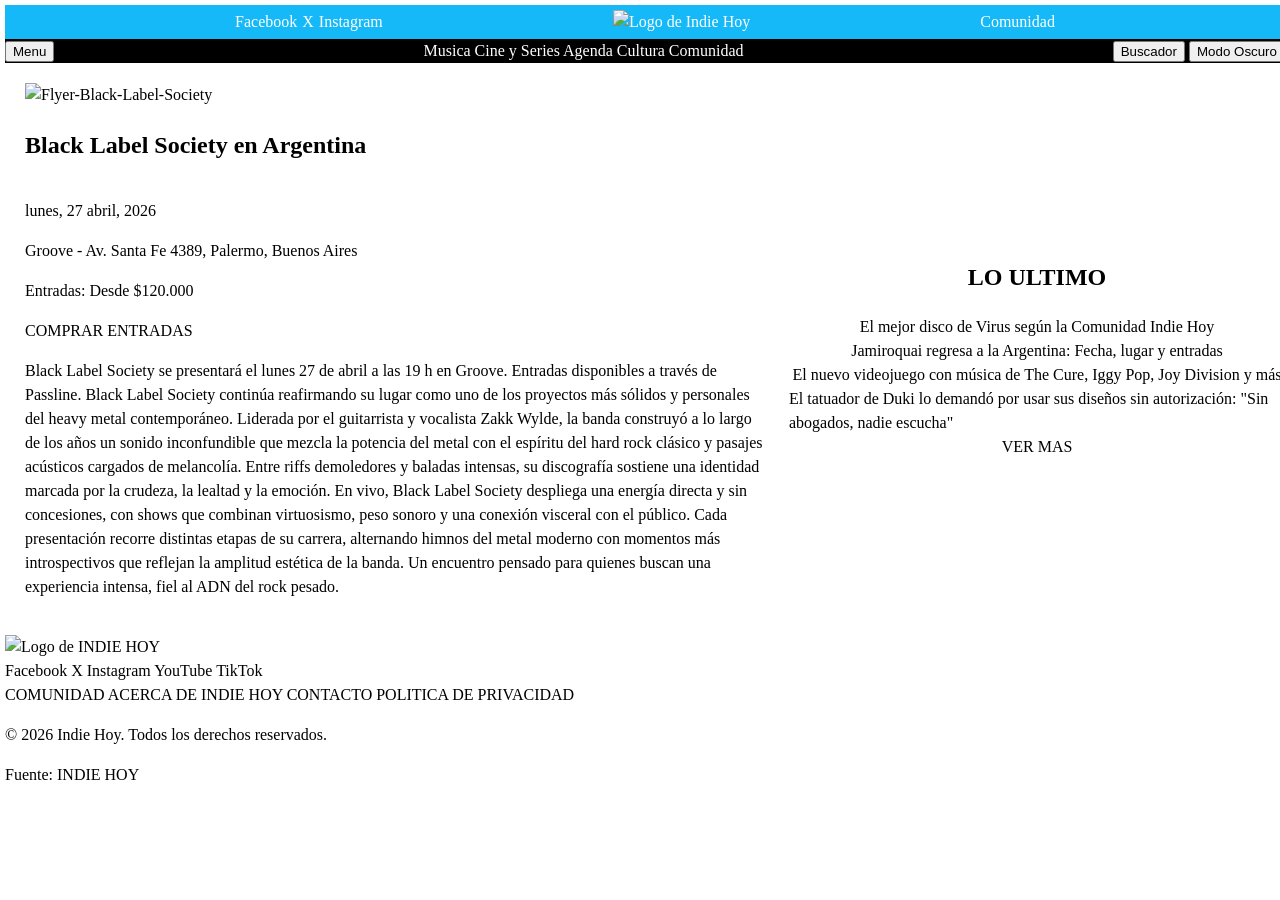
==== Recursos/clase-cinco.html @ a1031b99 "clase-05" ====
<!DOCTYPE html>
<html lang="es">
<head>
    <meta charset="UTF-8">
    <meta name="viewport" content="width=device-width, initial-scale=1.0">
    <link rel="stylesheet" href="../CSS/clase-cinco-style.css">
    <title>Black Label Society en Argentina</title>
</head>
<body>
    <header>
        <div class="redes">
            <a href="https://www.facebook.com/indiehoy">Facebook</a>
            <a href="https://twitter.com/indiehoy">X</a>
            <a href="https://instagram.com/indiehoy">Instagram</a>
        </div>
        <div>
            <a href=""><img src="https://indiehoy.com/wp-content/uploads/2024/09/logo-indiehoy-1.webp" alt="Logo de Indie Hoy" class="logo-anchor"></a>
        </div>
        <div>
            <a class="comunidad" href="https://indiehoy.com/comunidad/">Comunidad</a>
        </div>
    </header>
    <nav class="banner">
        <div>
            <button type="button">Menu</button>
        </div>
        <div>
            <a href="https://indiehoy.com/musica/">Musica</a>
            <a href="https://indiehoy.com/cine-y-series/">Cine y Series</a>
            <a href="https://indiehoy.com/eventos/">Agenda</a>
            <a href="https://indiehoy.com/cultura/">Cultura</a>
            <a href="https://indiehoy.com/comunidad/">Comunidad</a>
        </div>
        <div>
            <button type="button">Buscador</button>
            <button type="button">Modo Oscuro</button>
        </div>
    </nav>

    <main>
        <article>
            <div class="flyer-conteiner">
                <img src="https://indiehoy.com/wp-content/uploads/2026/02/587754369_18541438822008543_2190358368919258062_n-1.jpg" alt="Flyer-Black-Label-Society">
            </div>
            <h1>Black Label Society en Argentina</h1>
            <section class="info-evento">
                <p>lunes, 27 abril, 2026  </p>
                <p><a href="https://indiehoy.com/lugares/groove/">Groove</a> - Av. Santa Fe 4389, Palermo, Buenos Aires</p>
                <p>Entradas: Desde $120.000</p>
                <a href="https://www.passline.com/eventos/black-label-society-en-argentina-27-de-abril-2026">COMPRAR ENTRADAS</a>
            </section>
            
            <section class="nota">
                <p>
                    Black Label Society se presentará el lunes 27 de abril a las 19 h en Groove. 
                    Entradas disponibles a través de Passline.
                    Black Label Society continúa reafirmando su lugar como uno de los proyectos 
                    más sólidos y personales del heavy metal contemporáneo. Liderada por el guitarrista 
                    y vocalista Zakk Wylde, la banda construyó a lo largo de los años un sonido 
                    inconfundible que mezcla la potencia del metal con el espíritu del hard rock 
                    clásico y pasajes acústicos cargados de melancolía. Entre riffs demoledores y 
                    baladas intensas, su discografía sostiene una identidad marcada por la crudeza, 
                    la lealtad y la emoción.
                    En vivo, Black Label Society despliega una energía directa y sin concesiones, 
                    con shows que combinan virtuosismo, peso sonoro y una conexión visceral con el 
                    público. Cada presentación recorre distintas etapas de su carrera, alternando 
                    himnos del metal moderno con momentos más introspectivos que reflejan la amplitud 
                    estética de la banda. Un encuentro pensado para quienes buscan una experiencia intensa, 
                    fiel al ADN del rock pesado.
                </p>
            </section>
        </article>

        <aside>
            <h2><a href="https://indiehoy.com/">LO ULTIMO</a></h2>
            <a href="https://indiehoy.com/noticias/el-mejor-disco-de-virus-segun-la-comunidad-indie-hoy/">El mejor disco de Virus según la Comunidad Indie Hoy</a>
            <a href="https://indiehoy.com/recitales/jamiroquai-regresa-a-la-argentina-fecha-lugar-y-entradas/">Jamiroquai regresa a la Argentina: Fecha, lugar y entradas</a>
            <a href="https://indiehoy.com/noticias/el-nuevo-videojuego-con-musica-de-the-cure-iggy-pop-joy-division-y-mas/">El nuevo videojuego con música de The Cure, Iggy Pop, Joy Division y más</a>
            <a href="https://indiehoy.com/noticias/el-tatuador-de-duki-lo-demando-por-usar-sus-disenos-sin-autorizacion-sin-abogados-nadie-escucha/">El tatuador de Duki lo demandó por usar sus diseños sin autorización: "Sin abogados, nadie escucha"</a>
            <a href="https://indiehoy.com/">VER MAS</a>
        </aside>
    </main>

    <footer>
        <div>
            <img src="https://indiehoy.com/wp-content/uploads/2024/01/footer-logo.png" alt="Logo de INDIE HOY">
        </div>
        <div>
            <a href="https://facebook.com/indiehoy">Facebook</a>
            <a href="https://twitter.com/indiehoy">X</a>
            <a href="https://instagram.com/indiehoy">Instagram</a>
            <a href="https://www.youtube.com/@indiehoy">YouTube</a>
            <a href="https://www.tiktok.com/@indiehoy">TikTok</a>
        </div>
        <div>
            <a href="https://indiehoy.com/comunidad/">COMUNIDAD</a>
            <a href="https://indiehoy.com/acerca-de/">ACERCA DE INDIE HOY</a>
            <a href="https://indiehoy.com/contacto/">CONTACTO</a>
            <a href="https://indiehoy.com/politica-de-privacidad/">POLITICA DE PRIVACIDAD</a>
        </div>
        <div>
            <p>© 2026 Indie Hoy. Todos los derechos reservados.</p>
        </div>
        <div>
            <p>Fuente: <a href="https://indiehoy.com/agenda/black-label-society-en-argentina/">INDIE HOY</a></p>
        </div>
    </footer>
</body>
</html>
---- CSS/clase-cinco-style.css ----
body{
    width: 100%;
    font-size: 16px;
    line-height: 1.5;
    margin: 0;
    padding: 5px;
}

a{
    text-decoration: none;
    color: black;
}

header a{
    text-decoration: none;
    color:white;
}

nav a{
    text-decoration: none;
    color:white;
}

header{
    background-color: #16b9f8;
    display: flex;
    flex-direction: row;
    justify-content: space-evenly;
    align-items: center
}

header .comunidad{
    margin:5px;
    display: flex;
    gap: 5px;
}

header .redes{
    margin: 5px;
    display: flex;
    gap: 5px;
}

nav{
    background-color: black;
    color: white;
    display: flex;
    flex-direction: row;
    justify-content: space-between;
    align-items: center;
}

main{
    display: flex;
    flex-direction: row;
    align-items: center;
}

article{
    display: flex;
    flex-direction: column;
    justify-content: center;
    width: 60%;
    margin: 20px;
}

.flyer-conteiner{
    width: 90%;
    display: flex;
    flex-direction: column;
    justify-content: center;
}

aside{
    display: flex;
    flex-direction: column;
    align-items: center;
    width: 40%;
}

.logo-anchor{
    height: 50px;
}

@media(min-width:768px){

}

@media(min-width:1024px){

}

@media(min-width:1440px){

}
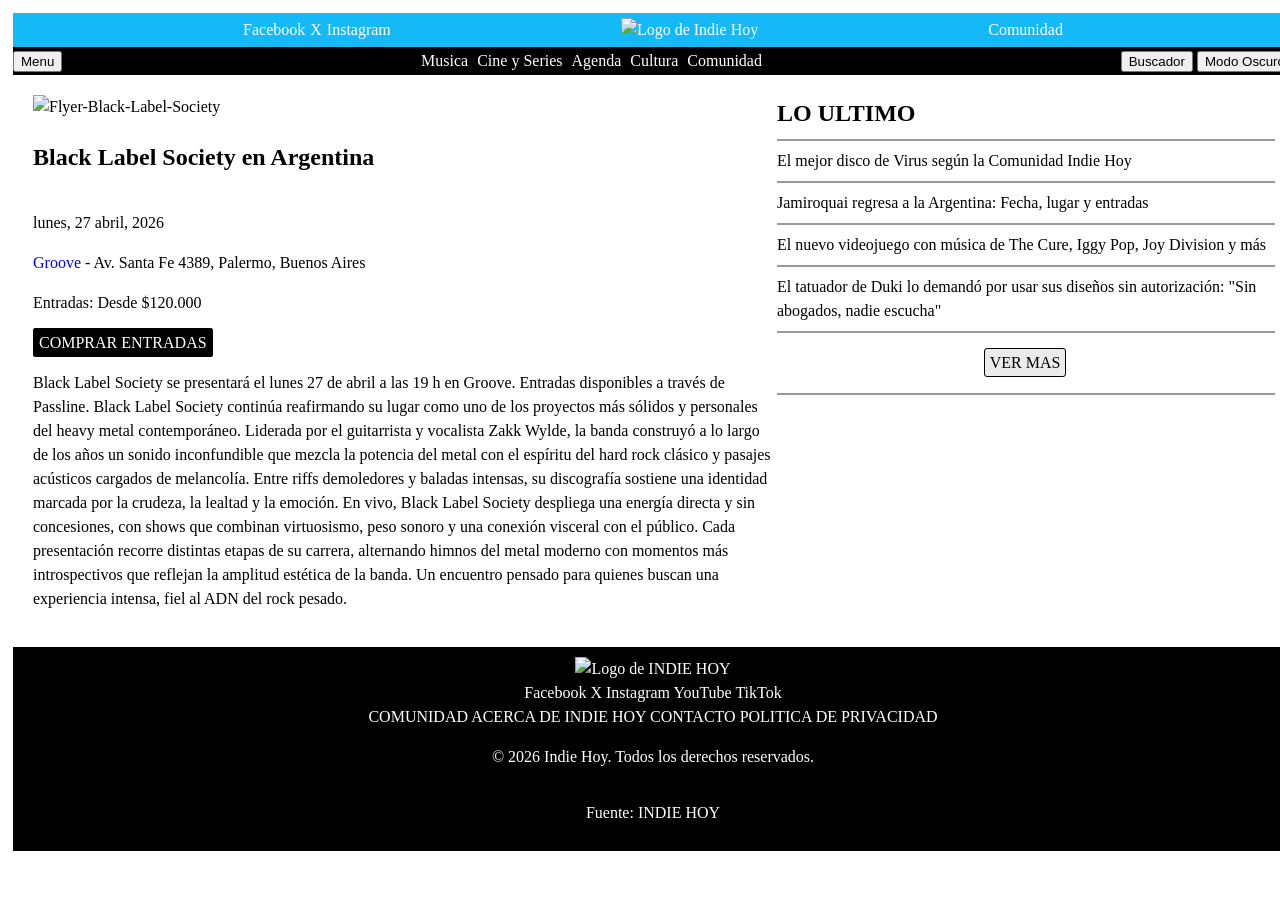
==== commit aaa4621e: "clase-05v0.2" ====
--- a/Recursos/clase-cinco.html
+++ b/Recursos/clase-cinco.html
@@ -24,7 +24,7 @@
         <div>
             <button type="button">Menu</button>
         </div>
-        <div>
+        <div class="opciones-menu">
             <a href="https://indiehoy.com/musica/">Musica</a>
             <a href="https://indiehoy.com/cine-y-series/">Cine y Series</a>
             <a href="https://indiehoy.com/eventos/">Agenda</a>
@@ -45,9 +45,9 @@
             <h1>Black Label Society en Argentina</h1>
             <section class="info-evento">
                 <p>lunes, 27 abril, 2026  </p>
-                <p><a href="https://indiehoy.com/lugares/groove/">Groove</a> - Av. Santa Fe 4389, Palermo, Buenos Aires</p>
+                <p><a class="link-azul" href="https://indiehoy.com/lugares/groove/">Groove</a> - Av. Santa Fe 4389, Palermo, Buenos Aires</p>
                 <p>Entradas: Desde $120.000</p>
-                <a href="https://www.passline.com/eventos/black-label-society-en-argentina-27-de-abril-2026">COMPRAR ENTRADAS</a>
+                <a class="link-buttom" href="https://www.passline.com/eventos/black-label-society-en-argentina-27-de-abril-2026">COMPRAR ENTRADAS</a>
             </section>
             
             <section class="nota">
@@ -73,11 +73,19 @@
 
         <aside>
             <h2><a href="https://indiehoy.com/">LO ULTIMO</a></h2>
+            <hr>
             <a href="https://indiehoy.com/noticias/el-mejor-disco-de-virus-segun-la-comunidad-indie-hoy/">El mejor disco de Virus según la Comunidad Indie Hoy</a>
+            <hr>
             <a href="https://indiehoy.com/recitales/jamiroquai-regresa-a-la-argentina-fecha-lugar-y-entradas/">Jamiroquai regresa a la Argentina: Fecha, lugar y entradas</a>
+            <hr>
             <a href="https://indiehoy.com/noticias/el-nuevo-videojuego-con-musica-de-the-cure-iggy-pop-joy-division-y-mas/">El nuevo videojuego con música de The Cure, Iggy Pop, Joy Division y más</a>
+            <hr>
             <a href="https://indiehoy.com/noticias/el-tatuador-de-duki-lo-demando-por-usar-sus-disenos-sin-autorizacion-sin-abogados-nadie-escucha/">El tatuador de Duki lo demandó por usar sus diseños sin autorización: "Sin abogados, nadie escucha"</a>
-            <a href="https://indiehoy.com/">VER MAS</a>
+            <hr>
+            <div>
+                <a href="https://indiehoy.com/" class="ver-mas">VER MAS</a>
+            </div>
+            <hr>
         </aside>
     </main>
 
@@ -85,14 +93,14 @@
         <div>
             <img src="https://indiehoy.com/wp-content/uploads/2024/01/footer-logo.png" alt="Logo de INDIE HOY">
         </div>
-        <div>
+        <div class="nav-footer">
             <a href="https://facebook.com/indiehoy">Facebook</a>
             <a href="https://twitter.com/indiehoy">X</a>
             <a href="https://instagram.com/indiehoy">Instagram</a>
             <a href="https://www.youtube.com/@indiehoy">YouTube</a>
             <a href="https://www.tiktok.com/@indiehoy">TikTok</a>
         </div>
-        <div>
+        <div class="nav-footer">
             <a href="https://indiehoy.com/comunidad/">COMUNIDAD</a>
             <a href="https://indiehoy.com/acerca-de/">ACERCA DE INDIE HOY</a>
             <a href="https://indiehoy.com/contacto/">CONTACTO</a>
--- a/CSS/clase-cinco-style.css
+++ b/CSS/clase-cinco-style.css
@@ -2,8 +2,9 @@
     width: 100%;
     font-size: 16px;
     line-height: 1.5;
-    margin: 0;
     padding: 5px;
+    display: flex;
+    flex-direction: column;
 }
 
 a{
@@ -41,6 +42,10 @@
     gap: 5px;
 }
 
+.banner .opciones-menu{
+    display: none;
+}
+
 nav{
     background-color: black;
     color: white;
@@ -50,18 +55,10 @@
     align-items: center;
 }
 
-main{
-    display: flex;
-    flex-direction: row;
-    align-items: center;
-}
-
 article{
     display: flex;
     flex-direction: column;
     justify-content: center;
-    width: 60%;
-    margin: 20px;
 }
 
 .flyer-conteiner{
@@ -74,22 +71,87 @@
 aside{
     display: flex;
     flex-direction: column;
-    align-items: center;
-    width: 40%;
+}
+
+aside h2{
+    margin: 0;
+}
+
+aside div{
+    display: inline;
+    text-align: center;
+    margin: 10px;
+}
+
+.ver-mas{
+    border: 1px solid black;
+    border-radius: 3px;
+    background-color: rgb(235, 235, 235);
+    padding: 5px;
 }
 
 .logo-anchor{
     height: 50px;
 }
 
-@media(min-width:768px){
-
+.link-buttom{
+    border: 2px solid black;
+    background-color: black;
+    color: white;
+    border-radius: 3px;
+    padding: 4px;
 }
 
-@media(min-width:1024px){
-
+.link-azul{
+    color: blue;
 }
 
-@media(min-width:1440px){
+main{
+    margin: 20px;
+}
 
+hr{
+    border: 0.1px solid rgb(154, 154, 154);
+    width: 100%;
+}
+
+footer{
+    background-color: black;
+    color: white;
+    padding: 10px;
+    display: flex;
+    flex-direction: column;
+    align-items: center;
+}
+
+footer a{
+    color: white;
+}
+
+@media(min-width:610px){
+    .banner .opciones-menu{
+        width: auto;
+        display: flex;
+        flex-direction: row;
+        gap: 5px;
+    }
+    .banner .opciones-menu a{
+        padding: 2px;
+
+    }
+}
+
+@media(min-width:940px){
+    main{
+        display: flex;
+        flex-direction: row;
+        justify-content: center;
+    }
+
+    article{
+        width: 60%;
+    }
+    aside{
+        width: 40%;
+    }
 }
